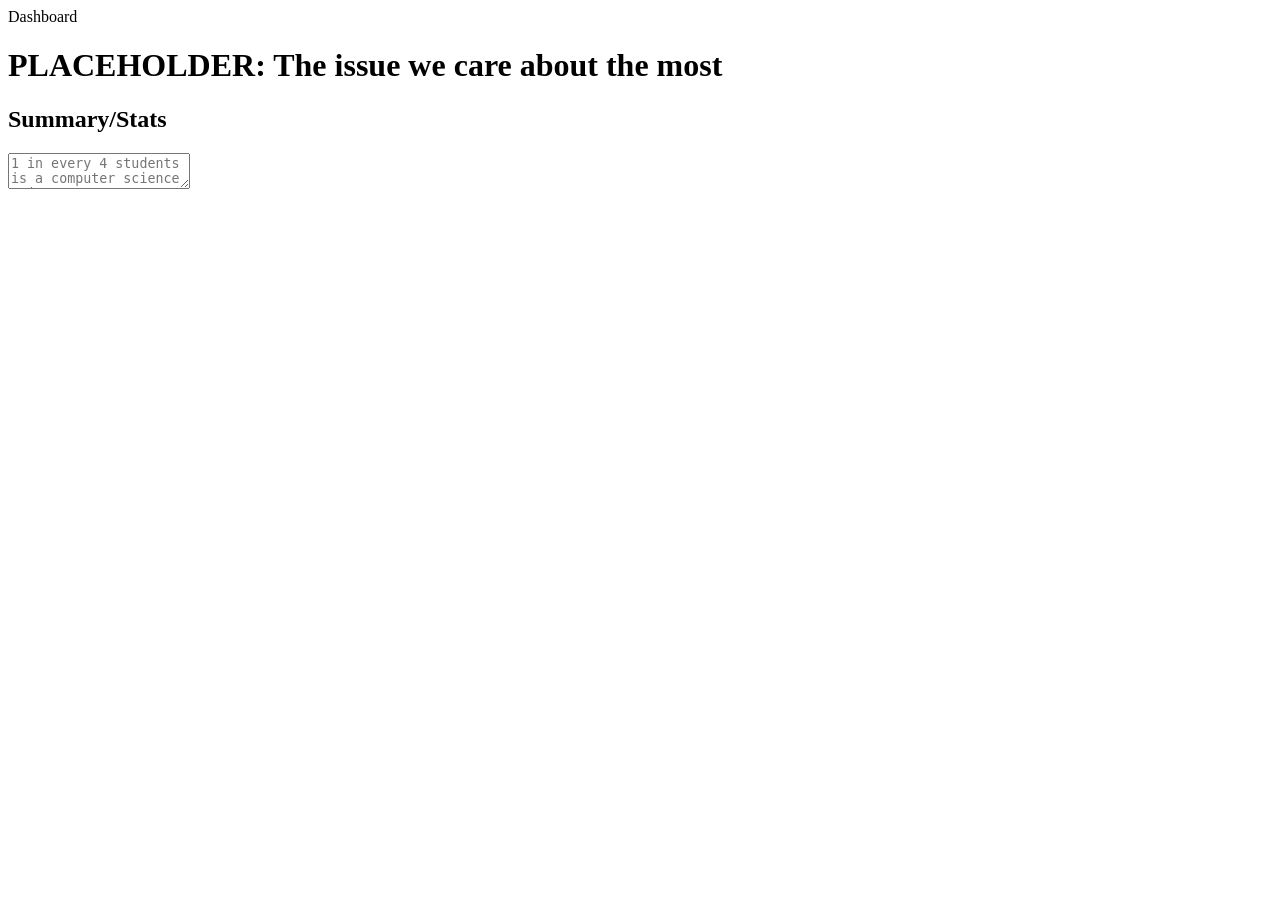
==== index.html @ b731d9ac "Initial HTML structure for dashboard" ====
<!DOCTYPE html>
<html lang="en">

<head>
  <meta charset="UTF-8">
  <meta name="viewport" content="width-device-width, initial-scale=1.0"
  <title>Dashboard</title>
</head>

<body>
<div class="container">
  <h1>PLACEHOLDER: The issue we care about the most</h1>
  <div class="section">
    <h2>Summary/Stats</h2>

    <textarea
      id="statistics" 
      placeholder="1 in every 4 students is a computer science major"
      ></textarea>

  </div>
    
</div>

<script src="/static/script.js"></script>
    
</body>
</html>
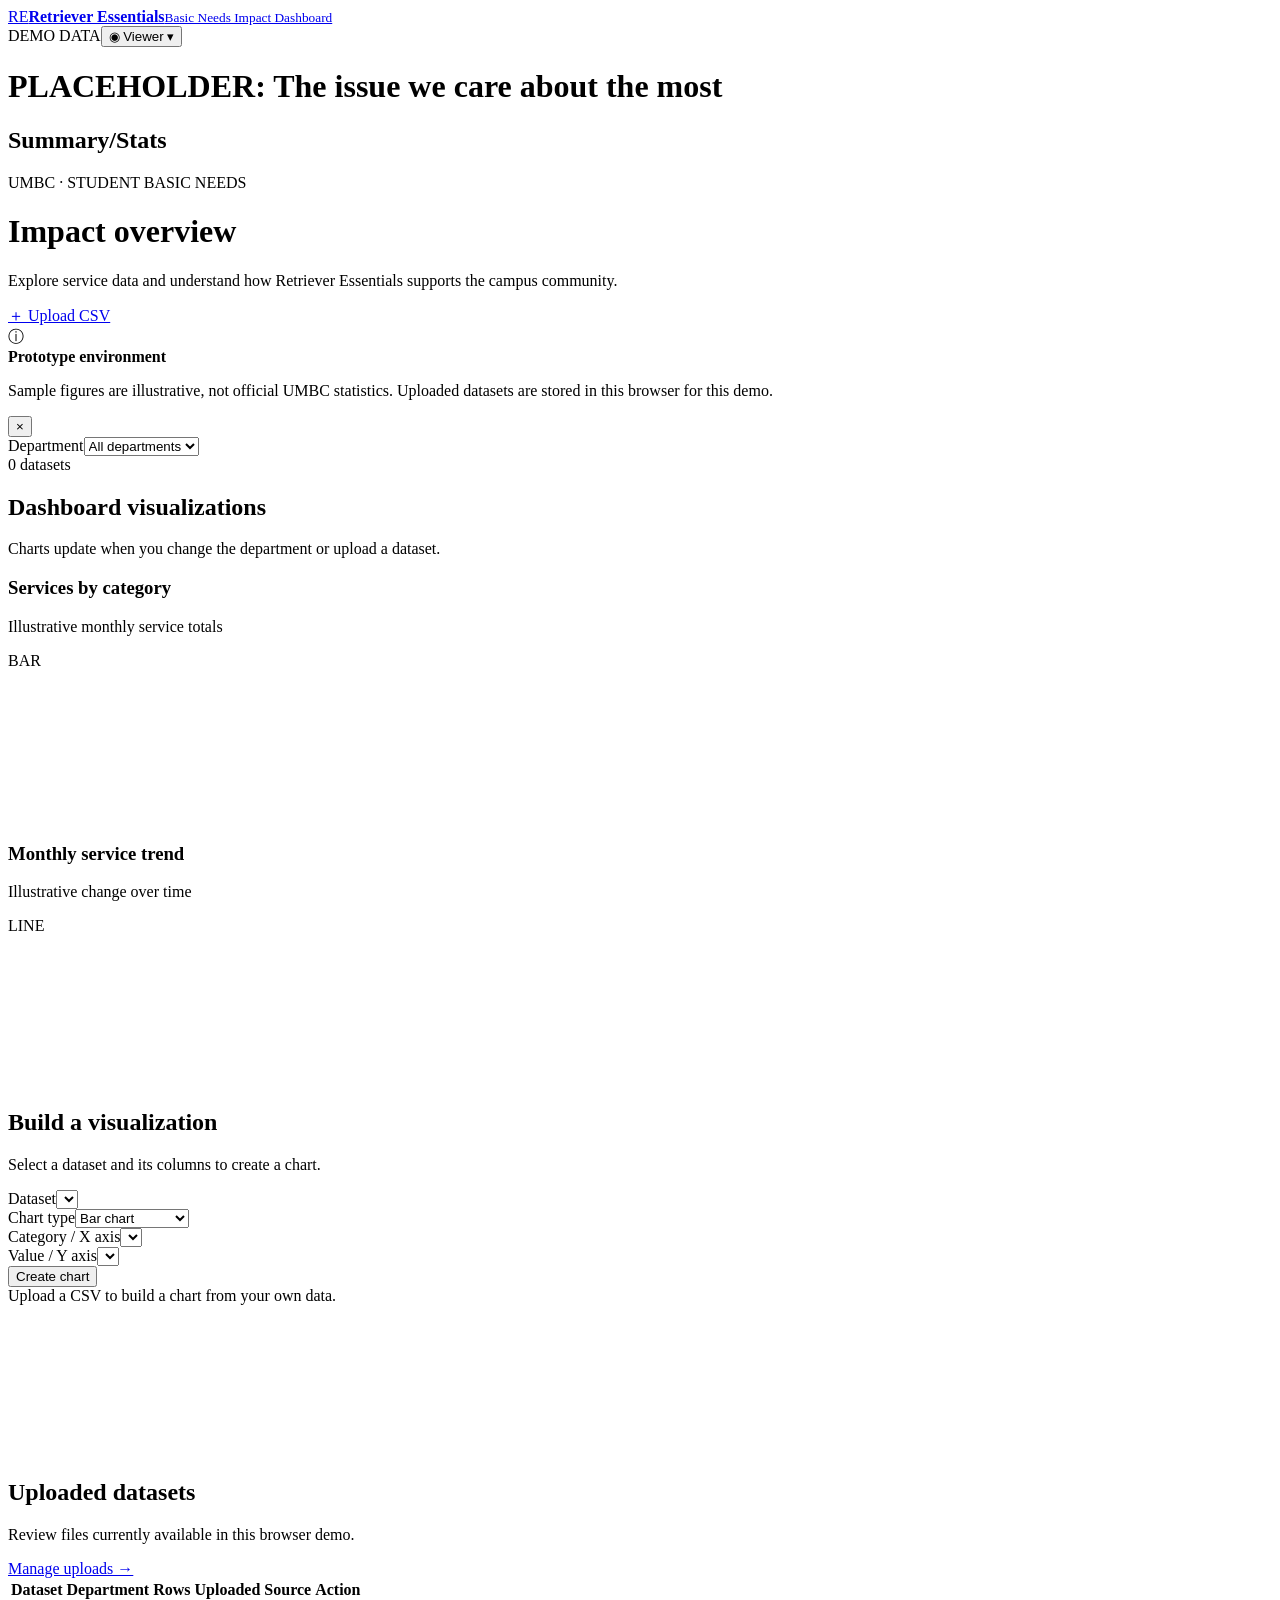
==== commit 021fa75d: "Added Main Content and Banner sections to HTML" ====
--- a/index.html
+++ b/index.html
@@ -3,21 +3,42 @@
 
 <head>
   <meta charset="UTF-8">
+  <meta name="description" content="UMBC Retriever Essentials Basic Needs Impact Dashboard demo">
+  <title>Retriever Essentials Dashboard</title>
   <meta name="viewport" content="width-device-width, initial-scale=1.0"
-  <title>Dashboard</title>
+  <link rel="stylesheet" href="style.css">
+  <script src="js/chart.min.js"></script>
 </head>
 
 <body>
+  <header class="topbar">
+    <a class="brand" href="Student%20Data%20Dashboard.html" aria-label="Retriever Essentials dashboard home">
+      <span class="brand-mark">RE</span><span><strong>Retriever Essentials</strong><small>Basic Needs Impact Dashboard</small></span></a>
+    <div class="top-actions"><span class="demo-tag">DEMO DATA</span><button class="button button-quiet" id="accountButton" type="button">◉ Viewer ▾</button></div>
+  </header>
 <div class="container">
   <h1>PLACEHOLDER: The issue we care about the most</h1>
   <div class="section">
     <h2>Summary/Stats</h2>
 
-    <textarea
-      id="statistics" 
-      placeholder="1 in every 4 students is a computer science major"
-      ></textarea>
-
+    <main class="main-content">
+      <div class="page-heading"><div><p class="eyebrow">UMBC · STUDENT BASIC NEEDS</p><h1>Impact overview</h1><p class="subtitle">Explore service data and understand how Retriever Essentials supports the campus community.</p></div><a class="button button-primary" href="UploadData.html">＋ Upload CSV</a></div>
+      <div class="notice" id="demoNotice"><span>ⓘ</span><div><strong>Prototype environment</strong><p>Sample figures are illustrative, not official UMBC statistics. Uploaded datasets are stored in this browser for this demo.</p></div><button type="button" class="icon-button" id="dismissNotice" aria-label="Dismiss notice">×</button></div>
+      <section class="toolbar"><div><label for="dept">Department</label><select id="dept"><option value="All">All departments</option></select></div><div class="toolbar-meta" id="datasetCount">0 datasets</div></section>
+      <section class="kpis" id="kpis" aria-live="polite"></section>
+      <section class="section-heading"><div><h2>Dashboard visualizations</h2><p>Charts update when you change the department or upload a dataset.</p></div></section>
+      <section class="charts-grid">
+        <article class="panel chart-panel"><div class="panel-heading"><div><h3>Services by category</h3><p>Illustrative monthly service totals</p></div><span class="chart-label">BAR</span></div><div class="chart-box"><canvas id="c1" aria-label="Services by category chart"></canvas></div></article>
+        <article class="panel chart-panel"><div class="panel-heading"><div><h3>Monthly service trend</h3><p>Illustrative change over time</p></div><span class="chart-label">LINE</span></div><div class="chart-box"><canvas id="c2" aria-label="Monthly service trend chart"></canvas></div></article>
+      </section>
+      <section class="panel builder-panel" id="visual-builder"><div class="section-heading"><div><h2>Build a visualization</h2><p>Select a dataset and its columns to create a chart.</p></div></div>
+        <div class="builder-controls"><div><label for="chartDataset">Dataset</label><select id="chartDataset"></select></div><div><label for="chartType">Chart type</label><select id="chartType"><option value="bar">Bar chart</option><option value="line">Line graph</option><option value="scatter">Scatterplot</option><option value="doughnut">Doughnut chart</option></select></div><div><label for="xColumn" id="xLabel">Category / X axis</label><select id="xColumn"></select></div><div><label for="yColumn">Value / Y axis</label><select id="yColumn"></select></div><button class="button button-primary" id="buildChart" type="button">Create chart</button></div>
+        <div id="customChartMessage" class="empty-state">Upload a CSV to build a chart from your own data.</div><div class="chart-box custom-chart-box"><canvas id="customChart"></canvas></div>
+      </section>
+      <section class="panel" id="datasets"><div class="section-heading"><div><h2>Uploaded datasets</h2><p>Review files currently available in this browser demo.</p></div><a class="text-link" href="UploadData.html">Manage uploads →</a></div><div class="table-wrap"><table><thead><tr><th>Dataset</th><th>Department</th><th>Rows</th><th>Uploaded</th><th>Source</th><th>Action</th></tr></thead><tbody id="datasetRows"></tbody></table></div><div class="empty-state" id="noDatasets" hidden>No uploaded datasets yet. <a href="UploadData.html">Upload your first CSV</a>.</div></section>
+      <footer>UMBC Retriever Essentials · Basic Needs Impact Dashboard <span>Demo prototype · No official student data</span></footer>
+    </main>
+    
   </div>
     
 </div>
--- a/style.css
+++ b/style.css
@@ -0,0 +1,98 @@
+﻿/* ===== COLORS: change these and the whole page updates ===== */
+:root {
+    --bg: #f4f6fa; /* page background */
+    --card: #ffffff; /* boxes */
+    --text: #1c2433; /* main text */
+    --muted: #6b7589; /* gray text */
+    --line: #e3e7ef; /* borders */
+    --accent: #3b6ff5; /* chart color */
+    --good: #1f9d6b; /* green */
+    --warn: #e0912b; /* orange */
+    --bad: #d64545; /* red */
+}
+
+/* ===== PAGE ===== */
+* {
+    box-sizing: border-box;
+}
+
+body {
+    margin: 0;
+    background: var(--bg);
+    color: var(--text);
+    font-family: Arial, sans-serif;
+}
+
+header {
+    background: var(--card);
+    border-bottom: 1px solid var(--line);
+    padding: 16px 24px;
+}
+
+main {
+    max-width: 1200px;
+    margin: 0 auto;
+    padding: 24px;
+}
+
+footer {
+    text-align: center;
+    color: var(--muted);
+    padding: 16px;
+}
+
+/* ===== CARDS (the white boxes) ===== */
+.card {
+    background: var(--card);
+    border: 1px solid var(--line);
+    border-radius: 8px;
+    padding: 16px;
+    margin-bottom: 16px;
+}
+
+/* ===== ROWS OF CARDS ===== */
+.kpis,
+.charts {
+    display: flex;
+    gap: 16px;
+}
+
+    .kpis .card,
+    .charts .card {
+        flex: 1;
+    }
+
+.chart-box {
+    height: 240px;
+}
+
+/* ===== TABLE ===== */
+table {
+    width: 100%;
+    border-collapse: collapse;
+}
+
+th, td {
+    text-align: left;
+    padding: 8px;
+    border-bottom: 1px solid var(--line);
+}
+
+/* ===== STATUS LABELS ===== */
+.pill {
+    padding: 2px 8px;
+    border-radius: 4px;
+    color: white;
+}
+
+.On\ track {
+    background: var(--good);
+}
+
+.Watch {
+    background: var(--warn);
+}
+
+.At\ risk {
+    background: var(--bad);
+}
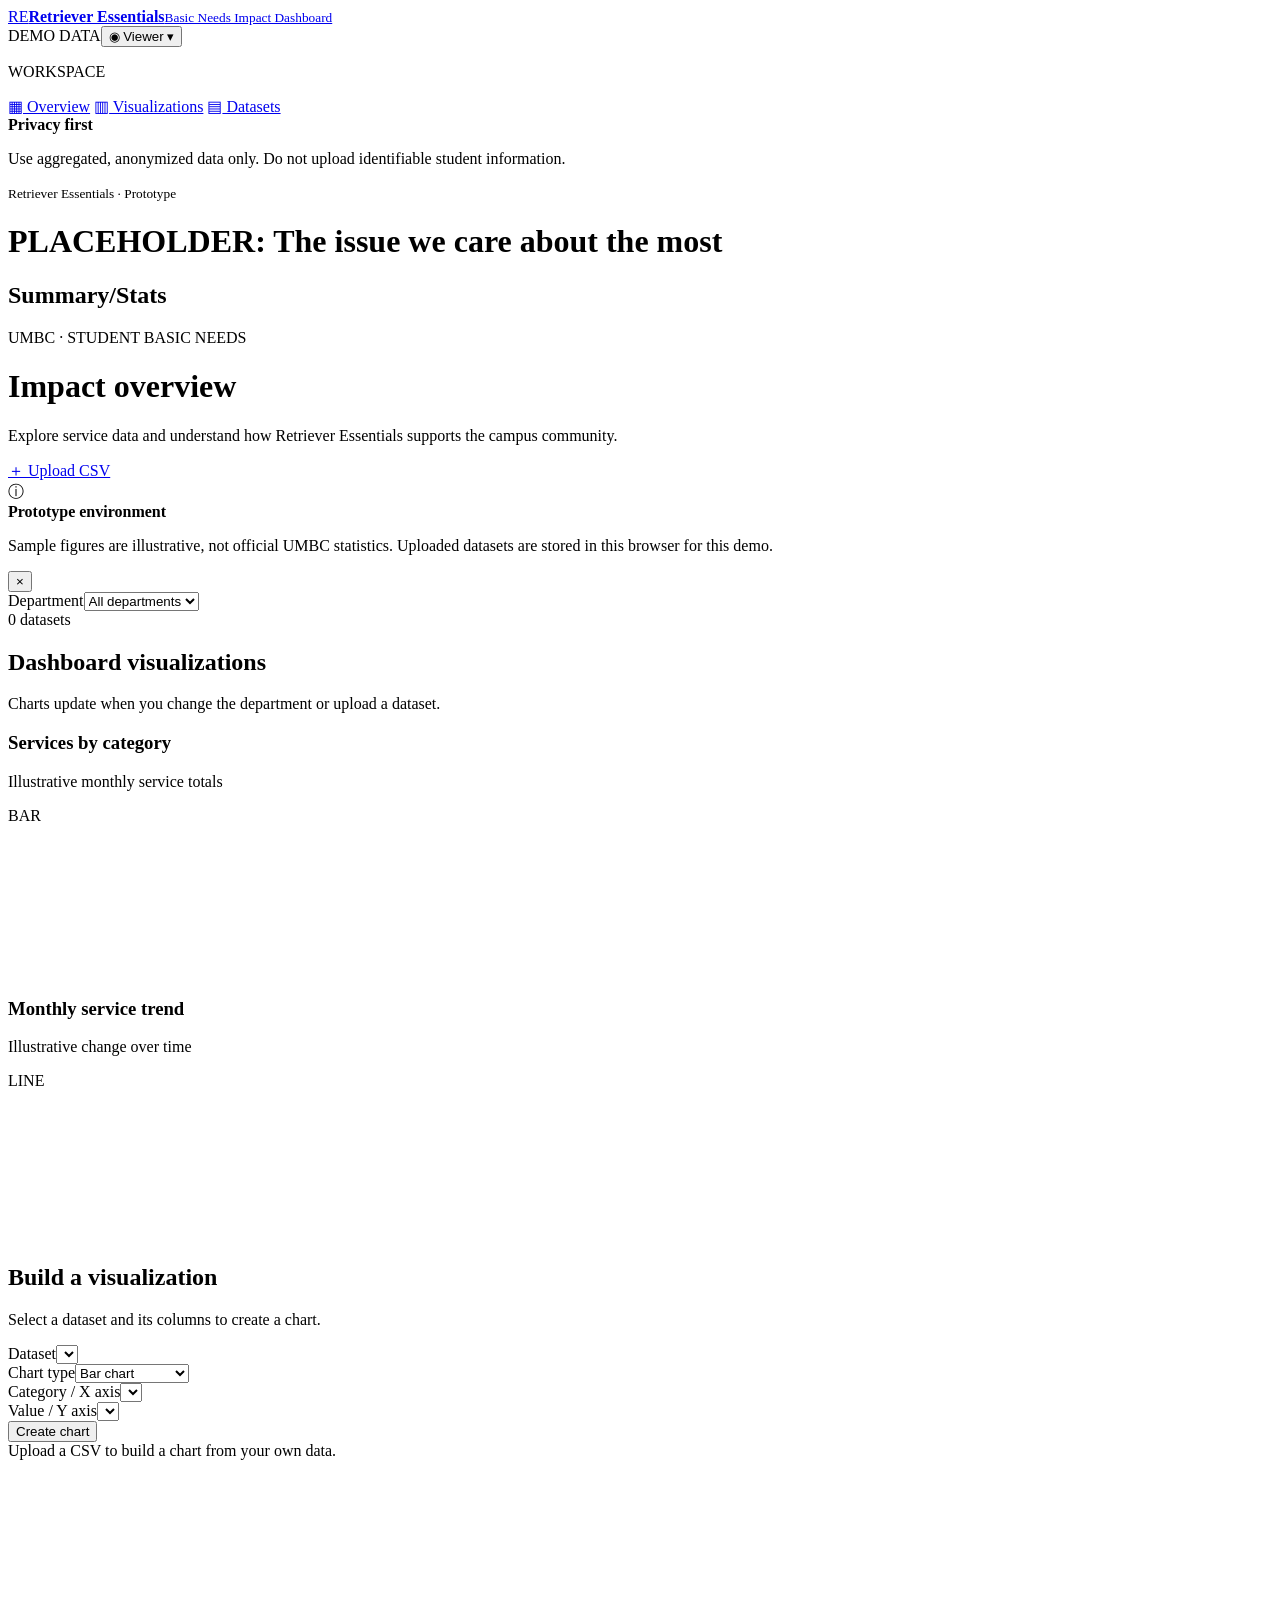
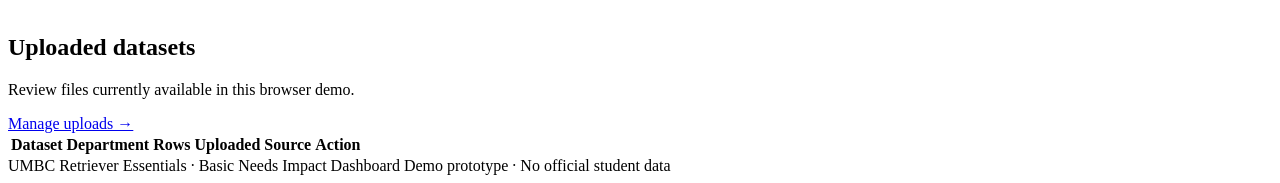
==== commit e2455572: "Added sidebar to index.html Added a sidebar with navigation links and privacy note." ====
--- a/index.html
+++ b/index.html
@@ -16,6 +16,16 @@
       <span class="brand-mark">RE</span><span><strong>Retriever Essentials</strong><small>Basic Needs Impact Dashboard</small></span></a>
     <div class="top-actions"><span class="demo-tag">DEMO DATA</span><button class="button button-quiet" id="accountButton" type="button">◉ Viewer ▾</button></div>
   </header>
+  
+  <div class="app-layout">
+    <aside class="sidebar">
+      <p class="nav-label">WORKSPACE</p>
+      <a class="nav-link active" href="Student%20Data%20Dashboard.html"><span>▦</span> Overview</a>
+      <a class="nav-link" href="#visual-builder"><span>▥</span> Visualizations</a>
+      <a class="nav-link" href="#datasets"><span>▤</span> Datasets</a>
+      <div class="sidebar-bottom"><div class="privacy-note"><strong>Privacy first</strong><p>Use aggregated, anonymized data only. Do not upload identifiable student information.</p></div><small>Retriever Essentials · Prototype</small></div>
+    </aside>
+  
 <div class="container">
   <h1>PLACEHOLDER: The issue we care about the most</h1>
   <div class="section">
